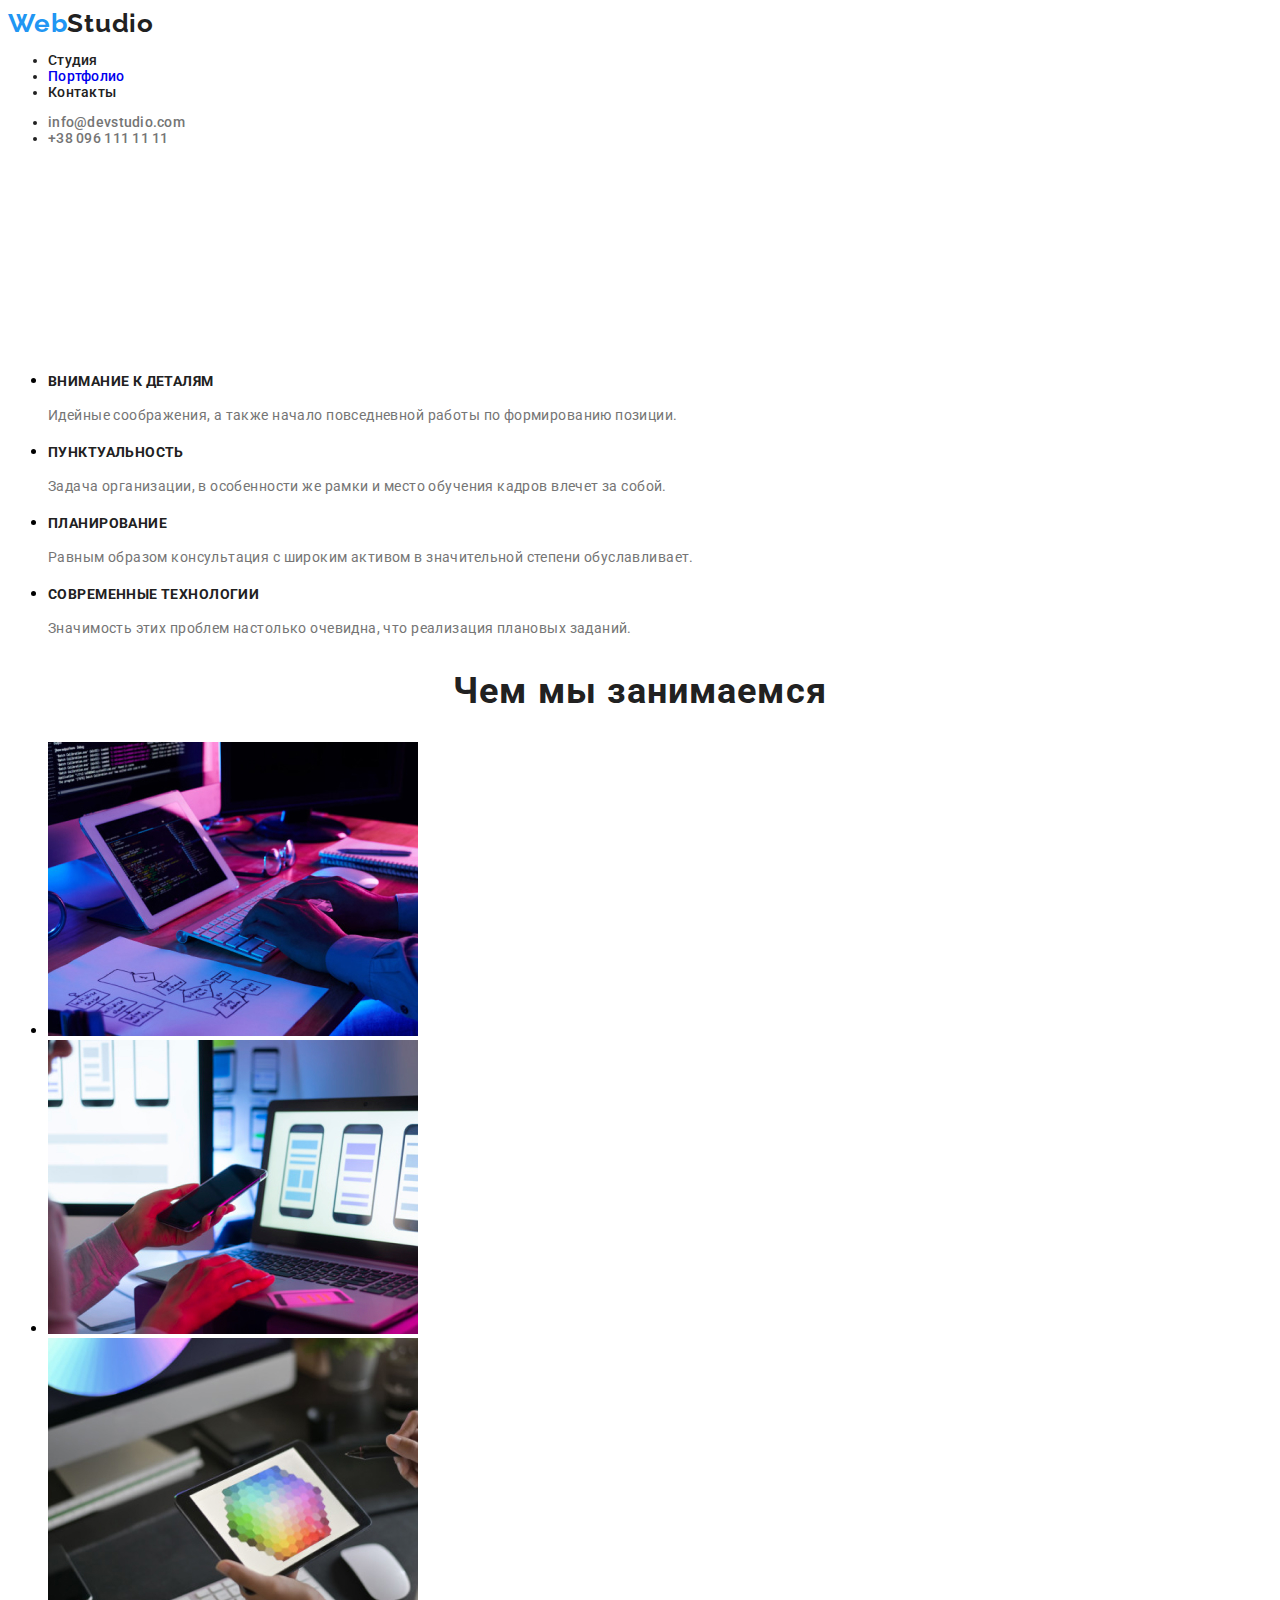
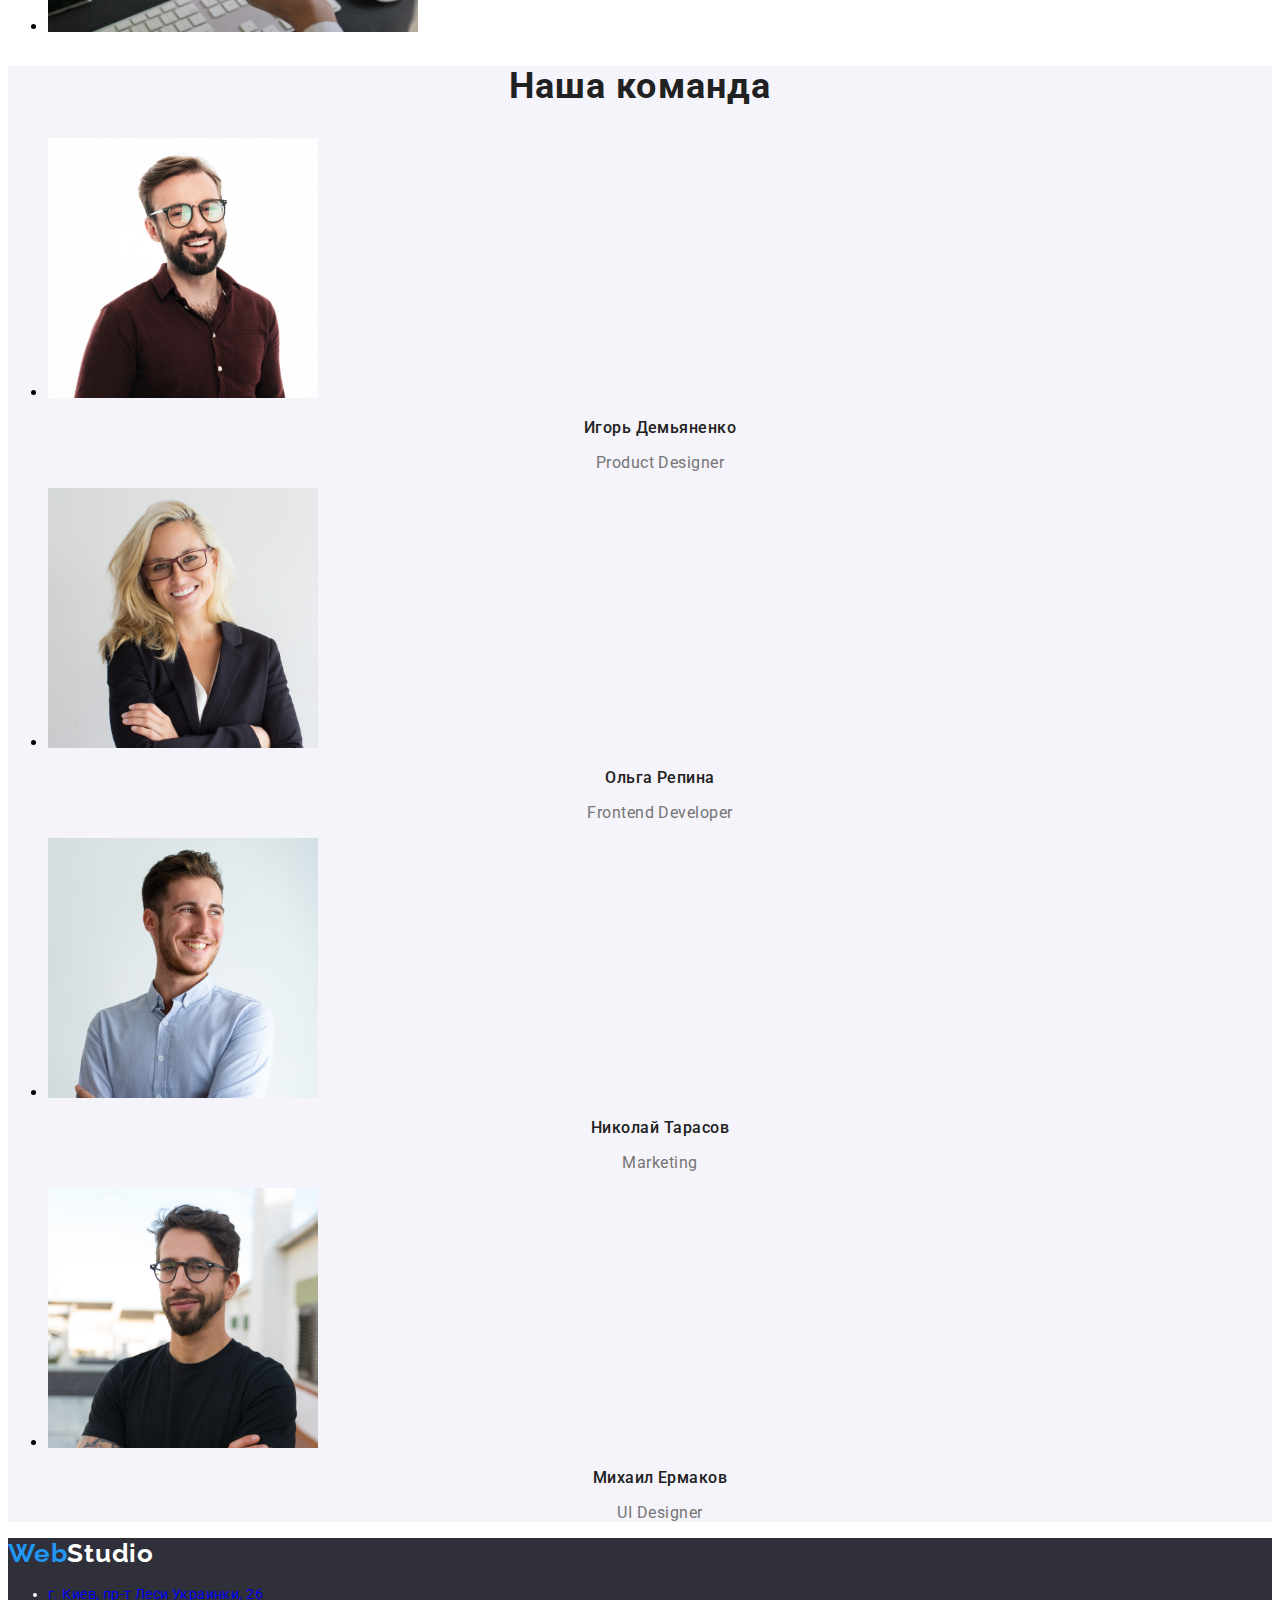
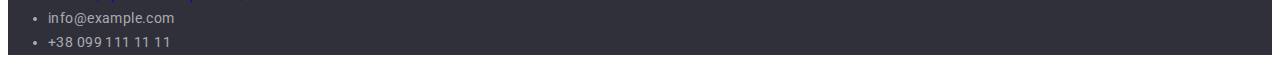
==== index.html @ abb275f3 "Создал репозиторий goit-markup-hw-03" ====
<!DOCTYPE html>
<html lang="ru">
<head>
    <meta charset="UTF-8">
    <meta name="viewport" content="width=device-width, initial-scale=1.0">
    <title>Web Studio</title>
    <link rel="preconnect" href="https://fonts.gstatic.com">
    <link href="https://fonts.googleapis.com/css2?family=Raleway:wght@700&family=Roboto:wght@400;500;700;900&display=swap"
        rel="stylesheet">
        <link rel="stylesheet" href="./css/styles.css">
</head>

<body>

    <header class="header">
        <!--navigation-->
        <nav class="site-nav">
        <a class="logo" href="./index.html" aria-label="логотип сайта">Web<span class="logo-styles-color-header">Studio</span> </a>
            <ul class="nav-list">
                <li class="nav-link"><a href="">Студия</a></li>
                <li class="nav-link"><a href="./portfolio.html">Портфолио</a></li>
                <li class="nav-link"><a href="">Контакты</a></li>
            </ul>
        </nav>
        <!--contacts-->
    <address class="address">
        <ul class="address-list">
            <li><a class="mail" href="mailto:info@devstudio.com">info@devstudio.com</a></li>
            <li><a class="tel" href="tel:+380961111111">+38 096 111 11 11</a></li>
        </ul>
    </address>
    </header>

    <main>
        <!--hero-->
        <section class="hero">
            <h1 class="hero-title">Эффективные решения <br/> для вашего бизнеса</h1>
            <a class="hero-service-link"  href="">Заказать услугу</a>
        </section>
        <!--studio advantages-->
        <section class="about-us">
            <h2 class="visually-hidden">Наши преимущества</h2>
            <ul>
                <li class="about-us-list">
                    <h3 class="about-us-title">Внимание к деталям</h3>
                    <p class="about-us-advantages">
                    Идейные соображения, а также начало повседневной работы по формированию позиции.</p>
                </li>
                <li class="about-us-list">
                    <h3 class="about-us-title">Пунктуальность</h3>
                    <p class="about-us-advantages">
                    Задача организации, в особенности же рамки и место обучения кадров влечет за собой.</p>
                </li>
                <li class="about-us-list">
                    <h3 class="about-us-title">Планирование</h3>
                    <p class="about-us-advantages">
                    Равным образом консультация с широким активом в значительной степени обуславливает.</p>
                </li>
                <li class="about-us-list">
                    <h3 class="about-us-title">Современные технологии</h3>
                    <p class="about-us-advantages">
                    Значимость этих проблем настолько очевидна, что реализация плановых заданий.</p>
                </li>
            </ul>
        </section>
        <!--services-->
        <section class="services">
            <h2 class="services-title">Чем мы занимаемся</h2>
            <ul class="services-list">
                <li><img src="./images/services/img-1.jpg" width="370" height="294" alt="пишем код"></li>
                <li><img src="./images/services/img-2.jpg" width="370" height="294" alt="разрабатываем приложение"></li>
                <li><img src="./images/services/img-3.jpg" width="370" height="294" alt="разрабатываем дизайн"></li>
            </ul>
        </section>
        <!--our team-->
        <section class="our-team">
            <h2 class="our-team-title">Наша команда</h2>
            <ul class="our-team-list">
                <li>
                    <img src="./images/masters/masters-1.jpg" width="270" height="260" alt="Дизайнер Игорь Демьяненко">
                    <h3 class="our-team-personal">Игорь Демьяненко</h3>
                    <p class="our-team-profession" lang="en">Product Designer</p>
                </li>
                <li>
                    <img src="./images/masters/masters-2.jpg" width="270" height="260" alt="Разработчик Ольга Репина">
                    <h3 class="our-team-personal">Ольга Репина</h3>
                    <p class="our-team-profession" lang="en">Frontend Developer</p>
                </li>
                <li>
                    <img src="./images/masters/masters-3.jpg" width="270" height="260" alt="Маркетолог Николай Тарасов">
                    <h3 class="our-team-personal">Николай Тарасов</h3>
                    <p class="our-team-profession" lang="en">Marketing</p>
                </li>
                <li>
                    <img src="./images/masters/masters-4.jpg" width="270" height="260" alt="UI-дизайнер Михаил Ермаков">
                    <h3 class="our-team-personal">Михаил Ермаков</h3>
                    <p class="our-team-profession" lang="en">UI Designer</p>
                </li>
            </ul>
        </section>
    </main>

    <footer class="footer">
        <!--contacts-->
        <a class="logo" href="./index.html" aria-label="логотип сайта">Web<span class="logo-styles-color-footer">Studio</span> </a>
            <address class="address">
                <ul class="address-list-footer">
                    <li class="address-map"><a href="https://goo.gl/maps/iQH69UE3L2xQG6Z59" target="_blank">г. Киев, пр-т Леси Украинки, 26</a></li>
                    <li ><a class="mail" href="mailto:info@example.com">info@example.com</a></li>
                    <li ><a class="tel" href="tel:+380991111111">+38 099 111 11 11</a></li>
                </ul>
            </address>
    </footer>
</body>
</html>
---- css/styles.css ----
:root {
  --main-font: 'Roboto', sans-serif;
  --secondary-font: 'Raleway', sans-serif;
  --acent-color: #2196f3;
  --primary-white-color: #ffffff;
  --title-text-color: #212121;
  --text-color: #757575;
  --text-secondary-color: #ffffff;
}

body {
  font-family: var(--main-font);
  background-color: var(--primary-white-color);
}
a {
  text-decoration: none;
}
.address {
  font-style: normal;
}
/* ================= HEADER ================= */
.logo {
  font-family: var(--secondary-font);
  font-weight: 700;
  font-size: 26px;
  line-height: 1.19;
  letter-spacing: 0.03em;
  color: var(--acent-color);
}
.logo-styles-color-header {
  color: var(--title-text-color);
}
.nav-list,
.address-list {
  font-weight: 500;
  font-size: 14px;
  line-height: 1.14;
  letter-spacing: 0.02em;
  color: var(--title-text-color);
}
.address-list .mail,
.address-list .tel {
  color: var(--text-color);
}
.nav-list :visited {
  color: var(--title-text-color);
}
.address-list :visited {
  color: var(--text-color);
}
.nav-list :hover,
.nav-list :focus,
.address-list :focus,
.address-list :hover {
  color: var(--acent-color);
}
/* ================= END HEADER ================= */

/* ================= HERO ================= */
.hero-title {
  font-weight: 900;
  font-size: 44px;
  line-height: 1.36;
  text-align: center;
  letter-spacing: 0.06em;
  text-transform: uppercase;
  color: var(--text-secondary-color);
}
.hero-service-link {
  font-weight: 700;
  font-size: 16px;
  line-height: 1.87;
  display: flex;
  letter-spacing: 0.06em;
  color: var(--text-secondary-color);
}
/* ================= END HERO ================= */

/* ================= ABOUT US ================= */
.visually-hidden {
  position: absolute;
  clip: rect(0 0 0 0);
  width: 1px;
  height: 1px;
  margin: -1px;
}
.about-us-title {
  font-weight: 700;
  font-size: 14px;
  line-height: 1.14;
  letter-spacing: 0.03em;
  text-transform: uppercase;
  color: var(--title-text-color);
}
.about-us-advantages {
  font-weight: 400;
  font-size: 14px;
  line-height: 1.71;
  letter-spacing: 0.03em;
  color: #757575;
}
/* ================= END ABOUT US ================= */

/* ================= SERVICES ================= */
.services-title {
  font-weight: 700;
  font-size: 36px;
  line-height: 1.16;
  text-align: center;
  letter-spacing: 0.03em;
  color: var(--title-text-color);
}
/* ================= END SERVICES ================= */

/* ================= OUR TEAM ================= */
.our-team {
  background-color: #f5f4fa;
}
.our-team-title {
  font-weight: 700;
  font-size: 36px;
  line-height: 1.16;
  text-align: center;
  letter-spacing: 0.03em;
  color: var(--title-text-color);
}
.our-team-personal {
  font-weight: 500;
  font-size: 16px;
  line-height: 1.19;
  text-align: center;
  letter-spacing: 0.03em;
  color: var(--title-text-color);
}
.our-team-profession {
  font-weight: 400;
  font-size: 16px;
  line-height: 1.19;
  text-align: center;
  letter-spacing: 0.03em;
  color: var(--text-color);
}
/* ================= END OUR TEAM ================= */

/* ================= FOOTER ================= */
.footer {
  background-color: #2f303a;
}
.address-map {
  font-weight: 400;
  font-size: 14px;
  line-height: 1.71;
  letter-spacing: 0.03em;
  color: var(--text-secondary-color);
}
.address-map :visited {
  color: var(--text-secondary-color);
}
.address-list-footer {
  font-weight: 400;
  font-size: 14px;
  line-height: 1.71;
  letter-spacing: 0.03em;
  color: rgba(255, 255, 255, 0.6);
}
.address-list-footer .mail,
.address-list-footer .tel {
  color: rgba(255, 255, 255, 0.6);
}
/* ================= END FOOTER ================= */

/* ================= PORTFOLIO  ================= */

button {
  font-family: var(--main-font);
  font-weight: 500;
  font-size: 16px;
  line-height: 1.62;
  text-align: center;
  letter-spacing: 0.03em;
  color: var(--title-text-color);
  background-color: #f5f4fa;
}
.portfolio-button-list-item :hover,
.portfolio-button-list-item :focus {
  background-color: var(--acent-color);
  color: var(--text-secondary-color);
}
.portfolio-work-name {
  font-weight: 700;
  font-size: 18px;
  line-height: 2;
  letter-spacing: 0.06em;
  color: var(--title-text-color);
}
.portfolio-work-services {
  font-weight: 400;
  font-size: 16px;
  line-height: 1.87;
  letter-spacing: 0.03em;
  color: var(--text-color);
}
.logo-styles-color-footer {
  color: var(--text-secondary-color);
}
/* ================= END PORTFOLIO  ================= */
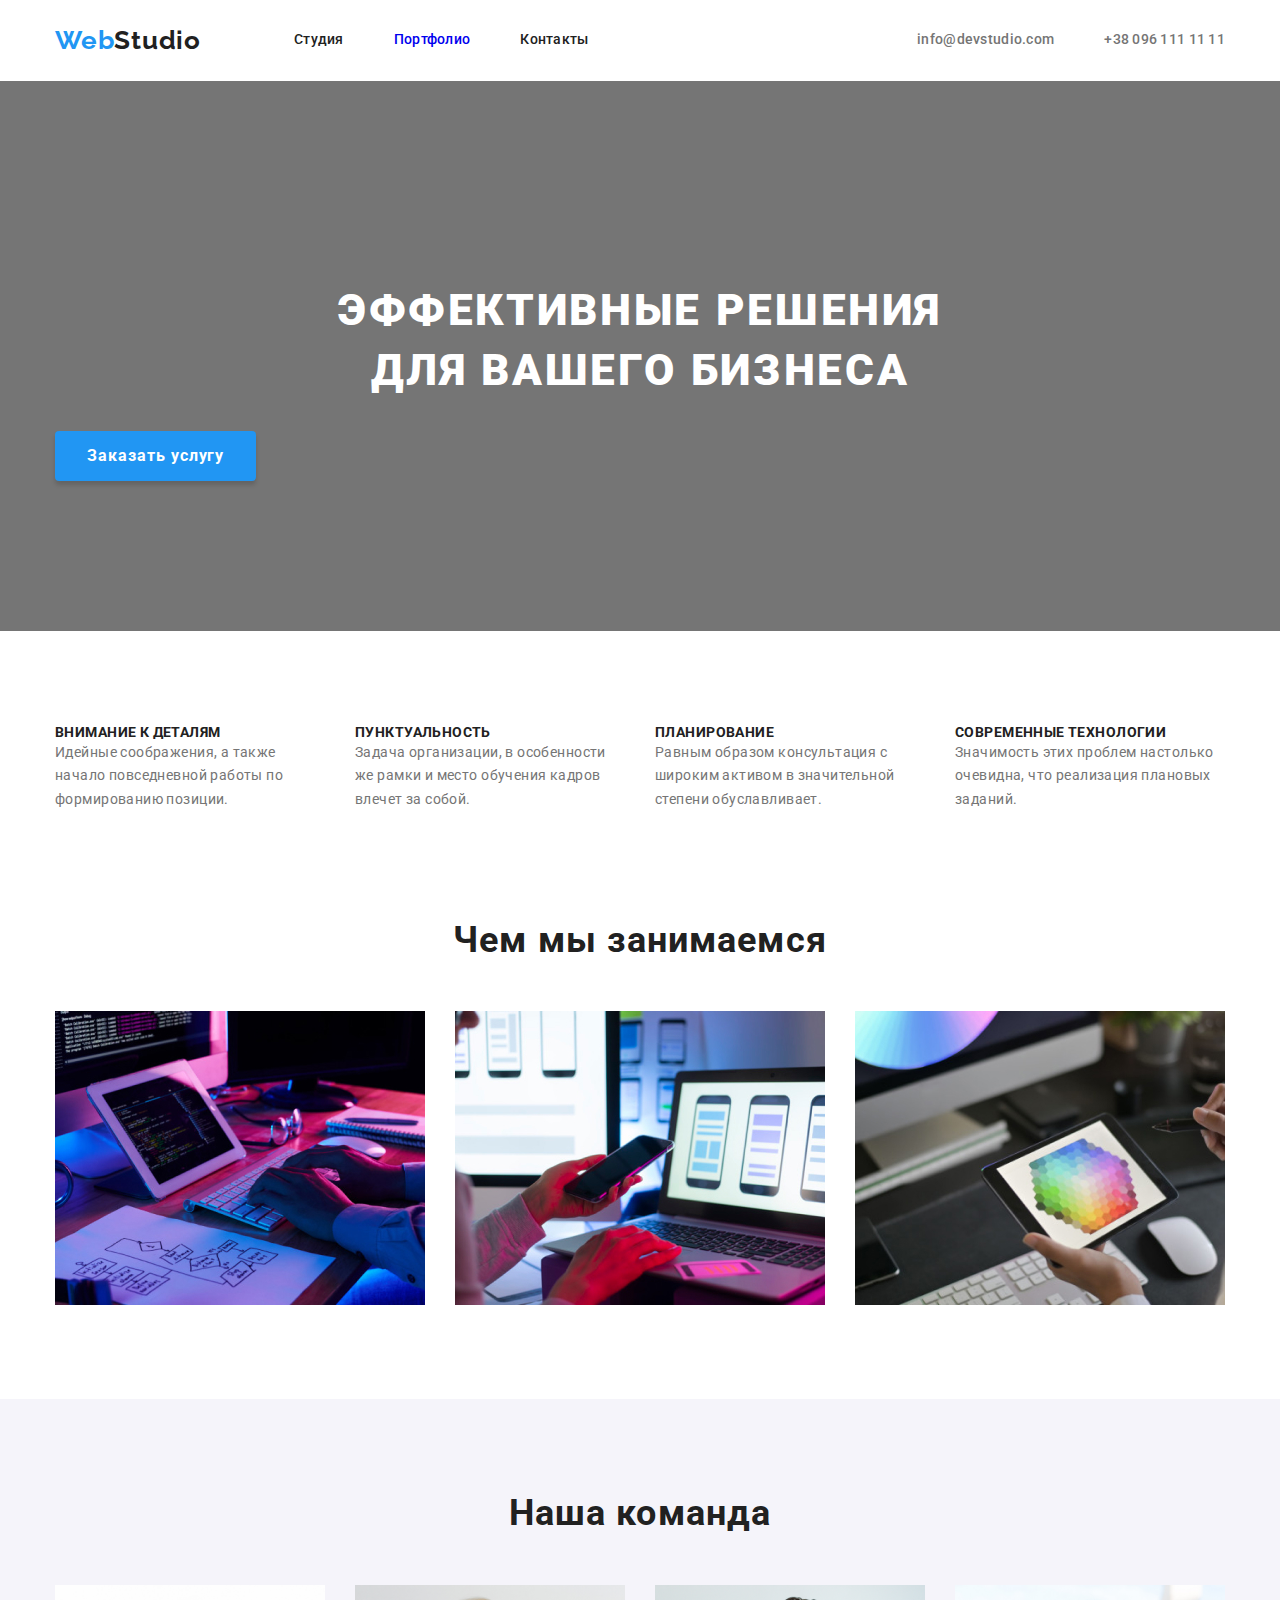
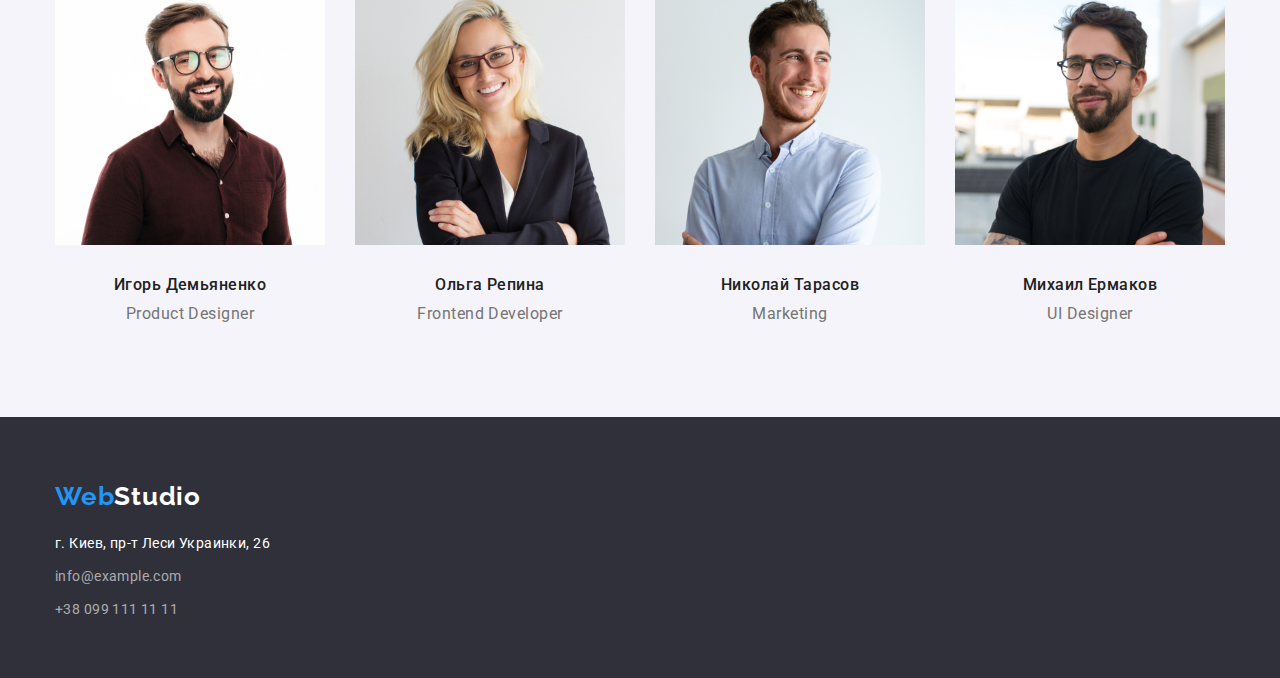
==== commit a2896b6f: "закончил геометрию главной страницы" ====
--- a/index.html
+++ b/index.html
@@ -4,6 +4,7 @@
     <meta charset="UTF-8">
     <meta name="viewport" content="width=device-width, initial-scale=1.0">
     <title>Web Studio</title>
+    <link rel="stylesheet" href="https://cdnjs.cloudflare.com/ajax/libs/modern-normalize/1.0.0/modern-normalize.min.css">
     <link rel="preconnect" href="https://fonts.gstatic.com">
     <link href="https://fonts.googleapis.com/css2?family=Raleway:wght@700&family=Roboto:wght@400;500;700;900&display=swap"
         rel="stylesheet">
@@ -13,103 +14,125 @@
 <body>
 
     <header class="header">
-        <!--navigation-->
-        <nav class="site-nav">
-        <a class="logo" href="./index.html" aria-label="логотип сайта">Web<span class="logo-styles-color-header">Studio</span> </a>
-            <ul class="nav-list">
-                <li class="nav-link"><a href="">Студия</a></li>
-                <li class="nav-link"><a href="./portfolio.html">Портфолио</a></li>
-                <li class="nav-link"><a href="">Контакты</a></li>
-            </ul>
-        </nav>
-        <!--contacts-->
-    <address class="address">
-        <ul class="address-list">
-            <li><a class="mail" href="mailto:info@devstudio.com">info@devstudio.com</a></li>
-            <li><a class="tel" href="tel:+380961111111">+38 096 111 11 11</a></li>
-        </ul>
-    </address>
+        <div class="container">
+            <!--navigation-->
+            <nav class="site-nav">
+                <a class="logo" href="./index.html" aria-label="логотип сайта">Web<span
+                        class="logo-styles-color-header">Studio</span> </a>
+                <ul class="nav-list list">
+                    <li class="nav-link"><a href="">Студия</a></li>
+                    <li class="nav-link"><a href="./portfolio.html">Портфолио</a></li>
+                    <li class="nav-link"><a href="">Контакты</a></li>
+                </ul>
+            </nav>
+            <!--contacts-->
+            <address class="address">
+                <ul class="address-list list">
+                    <li class="address-list-link"><a class="mail" href="mailto:info@devstudio.com">info@devstudio.com</a></li>
+                    <li class="address-list-link"><a class="tel" href="tel:+380961111111">+38 096 111 11 11</a></li>
+                </ul>
+            </address>
+
+        </div>
     </header>
 
     <main>
-        <!--hero-->
-        <section class="hero">
-            <h1 class="hero-title">Эффективные решения <br/> для вашего бизнеса</h1>
-            <a class="hero-service-link"  href="">Заказать услугу</a>
-        </section>
-        <!--studio advantages-->
-        <section class="about-us">
-            <h2 class="visually-hidden">Наши преимущества</h2>
-            <ul>
-                <li class="about-us-list">
-                    <h3 class="about-us-title">Внимание к деталям</h3>
-                    <p class="about-us-advantages">
-                    Идейные соображения, а также начало повседневной работы по формированию позиции.</p>
-                </li>
-                <li class="about-us-list">
-                    <h3 class="about-us-title">Пунктуальность</h3>
-                    <p class="about-us-advantages">
-                    Задача организации, в особенности же рамки и место обучения кадров влечет за собой.</p>
-                </li>
-                <li class="about-us-list">
-                    <h3 class="about-us-title">Планирование</h3>
-                    <p class="about-us-advantages">
-                    Равным образом консультация с широким активом в значительной степени обуславливает.</p>
-                </li>
-                <li class="about-us-list">
-                    <h3 class="about-us-title">Современные технологии</h3>
-                    <p class="about-us-advantages">
-                    Значимость этих проблем настолько очевидна, что реализация плановых заданий.</p>
-                </li>
-            </ul>
-        </section>
-        <!--services-->
-        <section class="services">
-            <h2 class="services-title">Чем мы занимаемся</h2>
-            <ul class="services-list">
-                <li><img src="./images/services/img-1.jpg" width="370" height="294" alt="пишем код"></li>
-                <li><img src="./images/services/img-2.jpg" width="370" height="294" alt="разрабатываем приложение"></li>
-                <li><img src="./images/services/img-3.jpg" width="370" height="294" alt="разрабатываем дизайн"></li>
-            </ul>
-        </section>
-        <!--our team-->
-        <section class="our-team">
-            <h2 class="our-team-title">Наша команда</h2>
-            <ul class="our-team-list">
-                <li>
-                    <img src="./images/masters/masters-1.jpg" width="270" height="260" alt="Дизайнер Игорь Демьяненко">
-                    <h3 class="our-team-personal">Игорь Демьяненко</h3>
-                    <p class="our-team-profession" lang="en">Product Designer</p>
-                </li>
-                <li>
-                    <img src="./images/masters/masters-2.jpg" width="270" height="260" alt="Разработчик Ольга Репина">
-                    <h3 class="our-team-personal">Ольга Репина</h3>
-                    <p class="our-team-profession" lang="en">Frontend Developer</p>
-                </li>
-                <li>
-                    <img src="./images/masters/masters-3.jpg" width="270" height="260" alt="Маркетолог Николай Тарасов">
-                    <h3 class="our-team-personal">Николай Тарасов</h3>
-                    <p class="our-team-profession" lang="en">Marketing</p>
-                </li>
-                <li>
-                    <img src="./images/masters/masters-4.jpg" width="270" height="260" alt="UI-дизайнер Михаил Ермаков">
-                    <h3 class="our-team-personal">Михаил Ермаков</h3>
-                    <p class="our-team-profession" lang="en">UI Designer</p>
-                </li>
-            </ul>
-        </section>
-    </main>
+        
+            <!--hero-->
+            <section class="hero">
+                <div class="container">
+                <h1 class="hero-title">Эффективные решения <br /> для вашего бизнеса</h1>
+                <a href="" class="hero-service-link" >Заказать услугу</a>
+            </div>
+            </section>
+                    <!--studio advantages-->
+                    <section class="about-us">
+                        <div class="container">
+                        <h2 class="visually-hidden">Наши преимущества</h2>
+                        <ul class="about-us-list list">
+                            <li class="about-us-list-item">
+                                <h3 class="about-us-title">Внимание к деталям</h3>
+                                <p class="about-us-advantages">
+                                    Идейные соображения, а также начало повседневной работы по формированию позиции.</p>
+                            </li>
+                            <li class="about-us-list-item">
+                                <h3 class="about-us-title">Пунктуальность</h3>
+                                <p class="about-us-advantages">
+                                    Задача организации, в особенности же рамки и место обучения кадров влечет за собой.</p>
+                            </li>
+                            <li class="about-us-list-item">
+                                <h3 class="about-us-title">Планирование</h3>
+                                <p class="about-us-advantages">
+                                    Равным образом консультация с широким активом в значительной степени обуславливает.</p>
+                            </li>
+                            <li class="about-us-list-item">
+                                <h3 class="about-us-title">Современные технологии</h3>
+                                <p class="about-us-advantages">
+                                    Значимость этих проблем настолько очевидна, что реализация плановых заданий.</p>
+                            </li>
+                        </ul>
+                        </div>
+                    </section>
 
-    <footer class="footer">
-        <!--contacts-->
-        <a class="logo" href="./index.html" aria-label="логотип сайта">Web<span class="logo-styles-color-footer">Studio</span> </a>
+        
+            <!--services-->
+            <section class="services">
+                <div class="container">
+                <h2 class="services-title">Чем мы занимаемся</h2>
+                <ul class="services-list list">
+                    <li class="services-list-item"><img src="./images/services/img-1.jpg" width="370" height="294" alt="пишем код"></li>
+                    <li class="services-list-item"><img src="./images/services/img-2.jpg" width="370" height="294" alt="разрабатываем приложение"></li>
+                    <li class="services-list-item"><img src="./images/services/img-3.jpg" width="370" height="294" alt="разрабатываем дизайн"></li>
+                </ul>
+                </div>
+            </section>
+        
+            <!--our team-->
+            <section class="our-team">
+                <div class="container">
+                <h2 class="our-team-title">Наша команда</h2>
+                <ul class="our-team-list list">
+                    <li class="our-team-list-item">
+                        <img class="our-team-personal-photo" src="./images/masters/masters-1.jpg" width="270" height="260" alt="Дизайнер Игорь Демьяненко">
+                        <h3 class="our-team-personal">Игорь Демьяненко</h3>
+                        <p class="our-team-profession" lang="en">Product Designer</p>
+                    </li>
+                    <li class="our-team-list-item">
+                        <img class="our-team-personal-photo" src="./images/masters/masters-2.jpg" width="270" height="260" alt="Разработчик Ольга Репина">
+                        <h3 class="our-team-personal">Ольга Репина</h3>
+                        <p class="our-team-profession" lang="en">Frontend Developer</p>
+                    </li>
+                    <li class="our-team-list-item">
+                        <img class="our-team-personal-photo" src="./images/masters/masters-3.jpg" width="270" height="260" alt="Маркетолог Николай Тарасов">
+                        <h3 class="our-team-personal">Николай Тарасов</h3>
+                        <p class="our-team-profession" lang="en">Marketing</p>
+                    </li>
+                    <li class="our-team-list-item">
+                        <img class="our-team-personal-photo" src="./images/masters/masters-4.jpg" width="270" height="260" alt="UI-дизайнер Михаил Ермаков">
+                        <h3 class="our-team-personal">Михаил Ермаков</h3>
+                        <p class="our-team-profession" lang="en">UI Designer</p>
+                    </li>
+                </ul>
+                </div>
+            </section>
+            </main>
+
+    
+        <footer class="footer">
+            <div class="container">
+            <!--contacts-->
+            <a class="logo" href="./index.html" aria-label="логотип сайта">Web<span
+                    class="logo-styles-color-footer">Studio</span> </a>
             <address class="address">
-                <ul class="address-list-footer">
-                    <li class="address-map"><a href="https://goo.gl/maps/iQH69UE3L2xQG6Z59" target="_blank">г. Киев, пр-т Леси Украинки, 26</a></li>
-                    <li ><a class="mail" href="mailto:info@example.com">info@example.com</a></li>
-                    <li ><a class="tel" href="tel:+380991111111">+38 099 111 11 11</a></li>
+                <ul class="address-list-footer list">
+                    <li class="address-list-footer-item"><a class="address-map" href="https://goo.gl/maps/iQH69UE3L2xQG6Z59" target="_blank">г. Киев, пр-т Леси
+                            Украинки, 26</a></li>
+                    <li class="address-list-footer-item"><a class="mail" href="mailto:info@example.com">info@example.com</a></li>
+                    <li class="address-list-footer-item"><a class="tel" href="tel:+380991111111">+38 099 111 11 11</a></li>
                 </ul>
             </address>
-    </footer>
+            </div>
+        </footer>
+    
 </body>
 </html>--- a/css/styles.css
+++ b/css/styles.css
@@ -15,10 +15,74 @@
 a {
   text-decoration: none;
 }
+.list {
+  list-style: none;
+}
+h1,
+h2,
+h3,
+h4,
+h5,
+h6 {
+  margin: 0;
+}
+
+ul,
+ol {
+  margin: 0;
+  padding: 0;
+}
+
+p {
+  margin: 0;
+}
+
+img {
+  display: block;
+}
+.container {
+  width: 1200px;
+  padding: 0 15px;
+  margin: 0 auto;
+}
 .address {
   font-style: normal;
 }
 /* ================= HEADER ================= */
+.header {
+  padding-top: 25px;
+  padding-bottom: 25px;
+}
+.header .container {
+  display: flex;
+  align-items: center;
+}
+.header .logo {
+  margin-right: 93px;
+}
+.nav-link:not(:last-child) {
+  margin-right: 50px;
+}
+.site-nav {
+  display: flex;
+  align-items: center;
+}
+.nav-list {
+  display: flex;
+}
+.address-list {
+  display: flex;
+}
+.header .address {
+  display: flex;
+  align-items: center;
+}
+.header .address {
+  margin-left: auto;
+}
+.address-list-link:not(:last-child) {
+  margin-right: 50px;
+}
 .logo {
   font-family: var(--secondary-font);
   font-weight: 700;
@@ -57,6 +121,28 @@
 /* ================= END HEADER ================= */
 
 /* ================= HERO ================= */
+.hero {
+  text-align: center;
+  padding-top: 200px;
+  padding-bottom: 200px;
+  background-color: #757575;
+  margin-bottom: 94px;
+}
+.container .hero {
+}
+.hero-title {
+  margin-bottom: 30px;
+}
+.hero-service-link {
+  display: inline-block;
+  padding: 10px 32px;
+  position: absolute;
+  min-width: 200px;
+  height: 50px;
+  background: #2196f3;
+  box-shadow: 0px 4px 4px rgba(0, 0, 0, 0.15);
+  border-radius: 4px;
+}
 .hero-title {
   font-weight: 900;
   font-size: 44px;
@@ -77,6 +163,19 @@
 /* ================= END HERO ================= */
 
 /* ================= ABOUT US ================= */
+.about-us {
+  margin-bottom: 94px;
+}
+.about-us-list {
+  display: flex;
+}
+.about-us-list-item {
+  width: 270px;
+  height: 101px;
+}
+.about-us-list-item:not(:last-child) {
+  margin-right: 30px;
+}
 .visually-hidden {
   position: absolute;
   clip: rect(0 0 0 0);
@@ -102,6 +201,19 @@
 /* ================= END ABOUT US ================= */
 
 /* ================= SERVICES ================= */
+.services {
+  margin-bottom: 94px;
+}
+.services-title {
+  text-align: center;
+  margin-bottom: 50px;
+}
+.services-list {
+  display: flex;
+}
+.services-list-item:not(:last-child) {
+  margin-right: 30px;
+}
 .services-title {
   font-weight: 700;
   font-size: 36px;
@@ -114,6 +226,25 @@
 
 /* ================= OUR TEAM ================= */
 .our-team {
+  padding-top: 94px;
+}
+.our-team-title {
+  margin-bottom: 50px;
+}
+.our-team-list {
+  display: flex;
+  padding-bottom: 94px;
+}
+.our-team-list-item:not(:last-child) {
+  margin-right: 30px;
+}
+.our-team-personal-photo {
+  margin-bottom: 30px;
+}
+.our-team-personal {
+  margin-bottom: 10px;
+}
+.our-team {
   background-color: #f5f4fa;
 }
 .our-team-title {
@@ -143,6 +274,21 @@
 /* ================= END OUR TEAM ================= */
 
 /* ================= FOOTER ================= */
+.footer .container {
+  padding-top: 64px;
+  padding-bottom: 56px;
+}
+.footer .logo {
+  display: inline-block;
+  margin-bottom: 20px;
+}
+.address-list-footer-item {
+  display: inline-block;
+  display: flex;
+}
+.address-list-footer-item:not(:last-child) {
+  margin-bottom: 9px;
+}
 .footer {
   background-color: #2f303a;
 }
